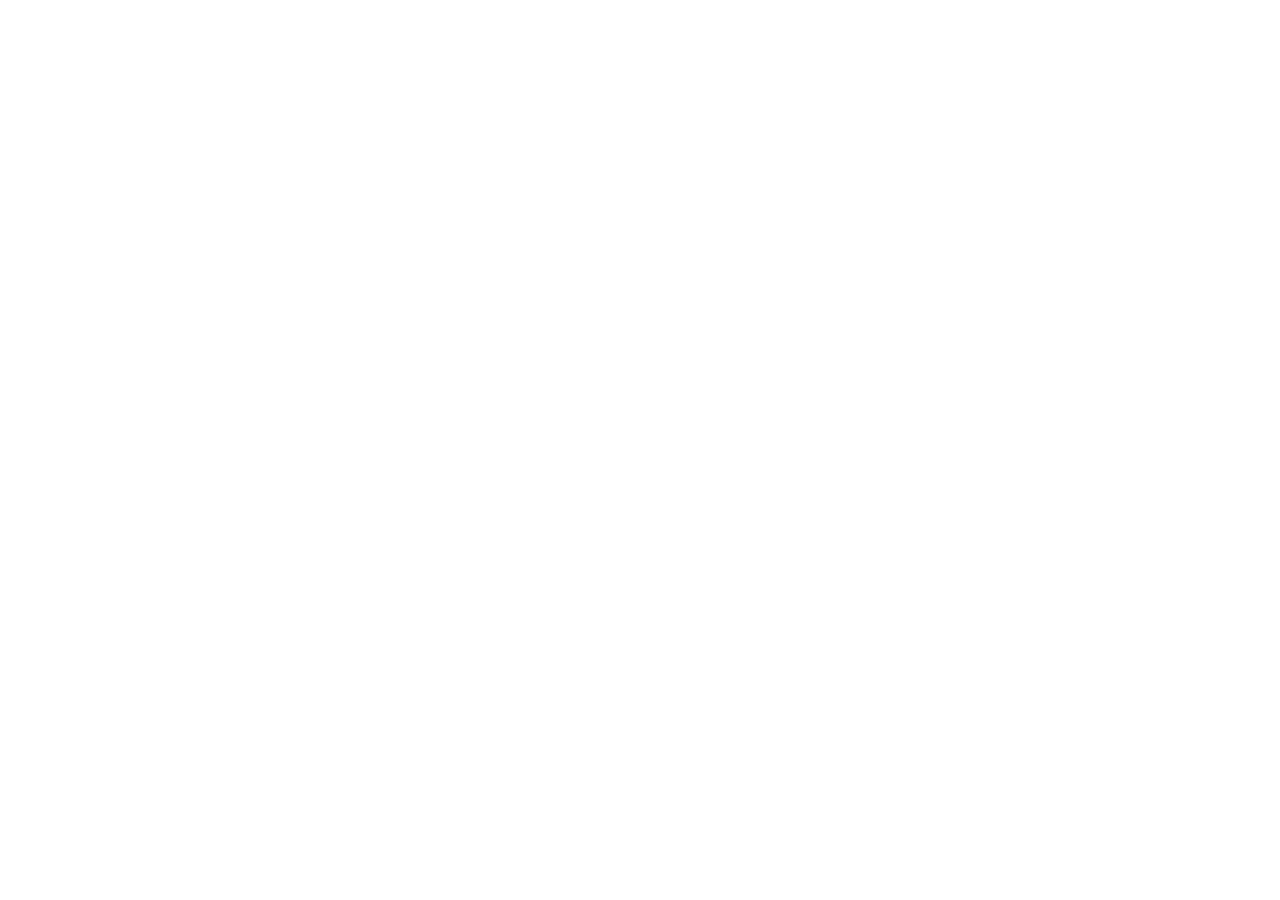
==== index.html @ a76f918e "Feat: Alvarez Laura- Config Intex HTML" ====
<!DOCTYPE html>
<html lang="es">
<head>
    <meta charset="UTF-8">
    <meta name="viewport" content="width=device-width, initial-scale=1.0">
    <title>Index - ONG</title>
</head>
<body>
    
</body>
</html>
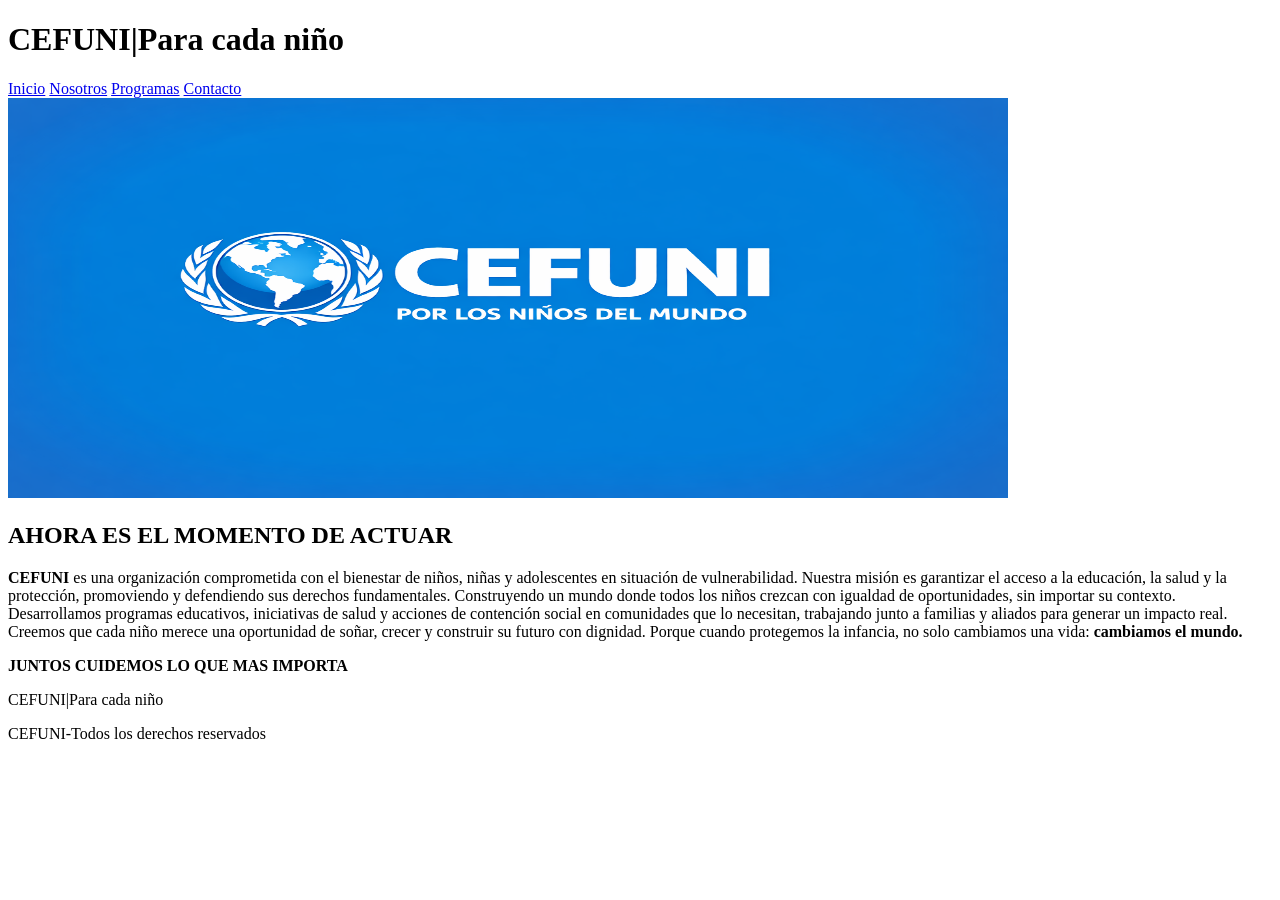
==== commit 0f9c27db: "Feat: Alvarez Laura | Desarrollo del index. c/ nav,main, descripcion y footer." ====
--- a/index.html
+++ b/index.html
@@ -3,9 +3,30 @@
 <head>
     <meta charset="UTF-8">
     <meta name="viewport" content="width=device-width, initial-scale=1.0">
-    <title>Index - ONG</title>
+    <title>Index- ONG</title>
 </head>
 <body>
-    
+       <header>
+        <h1>CEFUNI|Para cada niño</h1>
+    </header>
+    <nav>
+        <a href="index.html">Inicio</a>
+        <a href="nosotros.html">Nosotros</a>
+        <a href="programas.html">Programas</a>
+        <a href="contacto.html">Contacto</a>
+    </nav>
+    <main>
+        <img src="images/imageBanner.png" alt="Logo de la ONG" width="1000" height="400">
+        <h2>AHORA ES EL MOMENTO DE ACTUAR</h2>
+        <p><strong>CEFUNI</strong> es una organización comprometida con el bienestar de niños, niñas y adolescentes en situación de vulnerabilidad.
+            Nuestra misión es garantizar el acceso a la educación, la salud y la protección, promoviendo y defendiendo sus derechos fundamentales. Construyendo un mundo donde todos los niños crezcan con igualdad de oportunidades, sin importar su contexto.
+            Desarrollamos programas educativos, iniciativas de salud y acciones de contención social en comunidades que lo necesitan, trabajando junto a familias y aliados para generar un impacto real.
+            Creemos que cada niño merece una oportunidad de soñar, crecer y construir su futuro con dignidad. Porque cuando protegemos la infancia, no solo cambiamos una vida: <strong>cambiamos el mundo.</strong></p>
+    </main>
+    <footer>
+        <p><strong>JUNTOS CUIDEMOS LO QUE MAS IMPORTA</strong></p>
+        <p>CEFUNI|Para cada niño</p>
+        <p>CEFUNI-Todos los derechos reservados</p>
+    </footer>
 </body>
 </html>
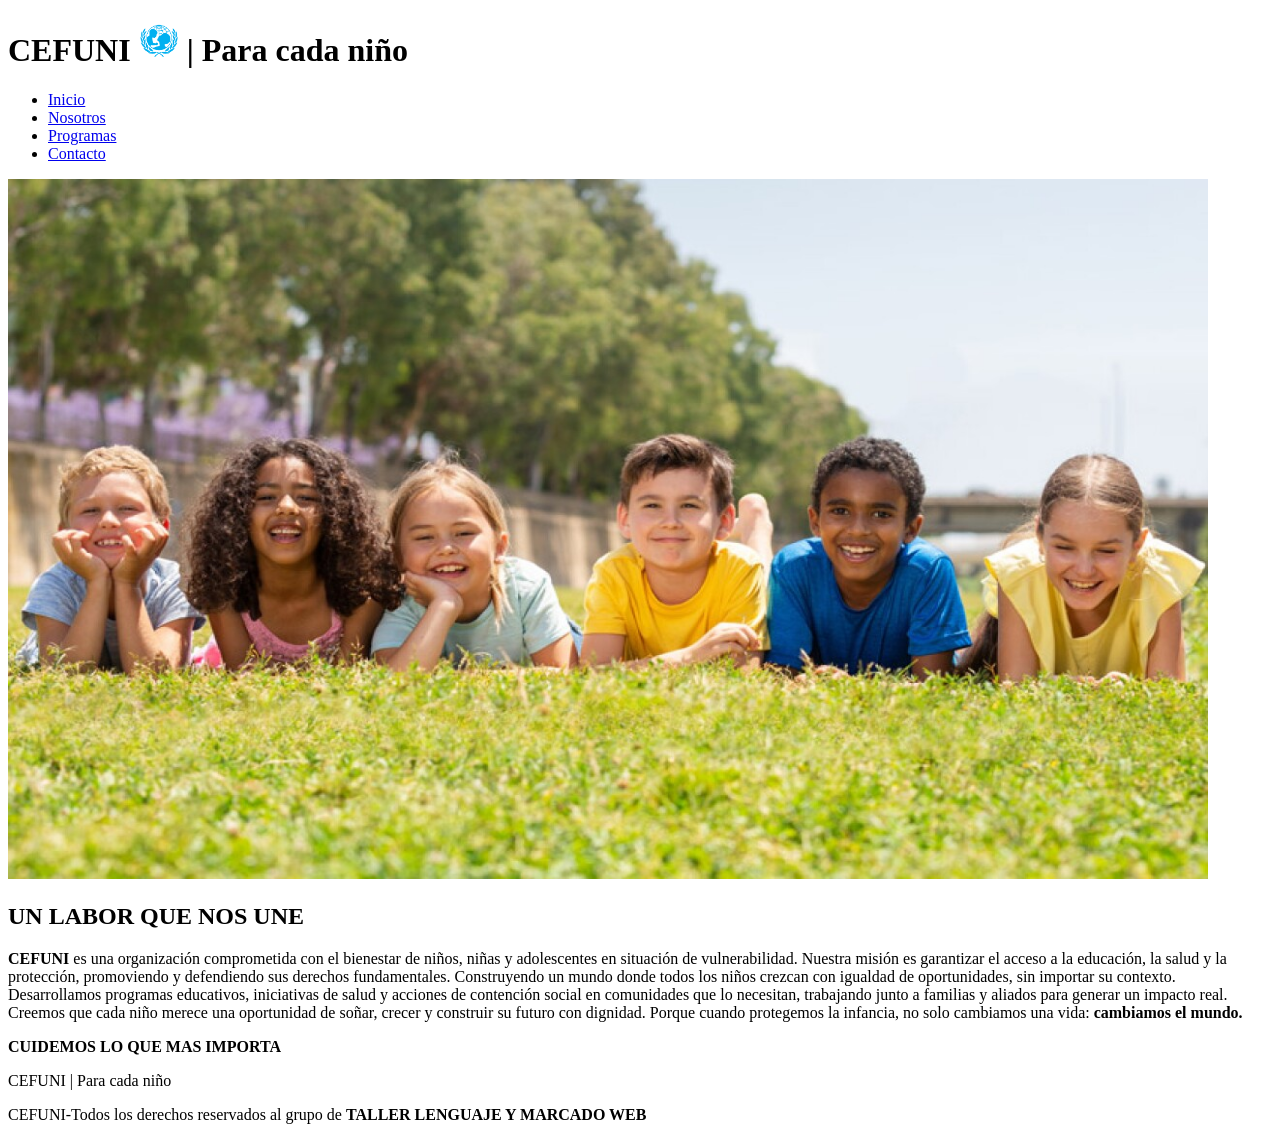
==== commit 555260e5: "Feat: Alvarez Laura | Config INDEX, Agregue una imagen al titulo de Inicio, agregue imagenes a la ca" ====
--- a/index.html
+++ b/index.html
@@ -7,26 +7,32 @@
 </head>
 <body>
        <header>
-        <h1>CEFUNI|Para cada niño</h1>
+        <h1>CEFUNI <img src="images/Logodesinnombre.png" alt="Logo de la ONG Sin Nombre" width="40" height="40"> | Para cada niño </h1>
     </header>
     <nav>
-        <a href="index.html">Inicio</a>
-        <a href="nosotros.html">Nosotros</a>
-        <a href="programas.html">Programas</a>
-        <a href="contacto.html">Contacto</a>
+        <ul>
+                <li><a href="index.html">Inicio</a></li>
+                <li><a href="nosotros.html">Nosotros</a></li>
+                <li><a href="programas.html">Programas</a></li>
+                <li><a href="contacto.html">Contacto</a></li>
+            </ul>
     </nav>
     <main>
-        <img src="images/imageBanner.png" alt="Logo de la ONG" width="1000" height="400">
-        <h2>AHORA ES EL MOMENTO DE ACTUAR</h2>
+        <img src="images/ninossonriendo.jpg" alt="Niños sonriendo en el parque" width="1200" height="700">
+    
+        <h2>UN LABOR QUE NOS UNE</h2>
         <p><strong>CEFUNI</strong> es una organización comprometida con el bienestar de niños, niñas y adolescentes en situación de vulnerabilidad.
             Nuestra misión es garantizar el acceso a la educación, la salud y la protección, promoviendo y defendiendo sus derechos fundamentales. Construyendo un mundo donde todos los niños crezcan con igualdad de oportunidades, sin importar su contexto.
             Desarrollamos programas educativos, iniciativas de salud y acciones de contención social en comunidades que lo necesitan, trabajando junto a familias y aliados para generar un impacto real.
             Creemos que cada niño merece una oportunidad de soñar, crecer y construir su futuro con dignidad. Porque cuando protegemos la infancia, no solo cambiamos una vida: <strong>cambiamos el mundo.</strong></p>
+
+        <p><strong>CUIDEMOS LO QUE MAS IMPORTA</strong></p>
+
+
     </main>
     <footer>
-        <p><strong>JUNTOS CUIDEMOS LO QUE MAS IMPORTA</strong></p>
-        <p>CEFUNI|Para cada niño</p>
-        <p>CEFUNI-Todos los derechos reservados</p>
+        <p>CEFUNI | Para cada niño</p>
+        <p>CEFUNI-Todos los derechos reservados al grupo de <strong>TALLER LENGUAJE Y MARCADO WEB</strong></p>
     </footer>
 </body>
 </html>
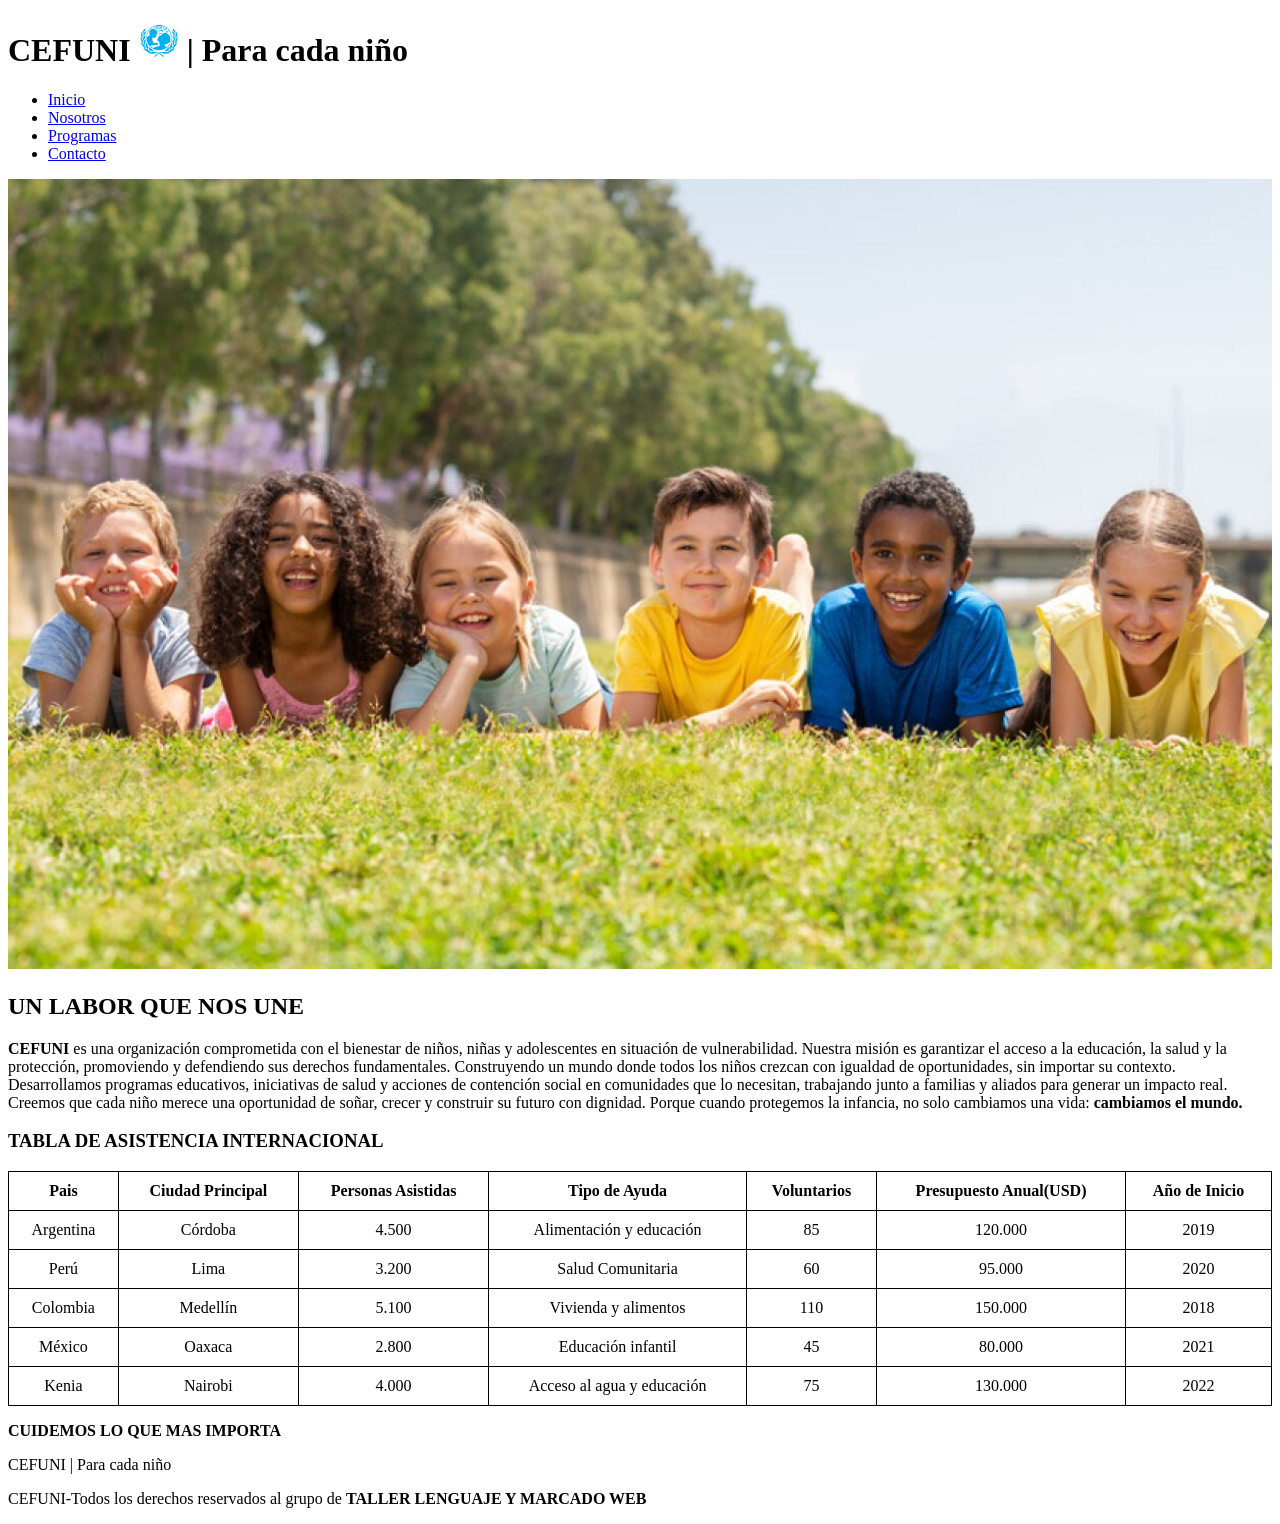
==== commit 69b7de90: "Feat: Alvarez Laura | Modificación del Width de la imagen y creacion de tabla" ====
--- a/index.html
+++ b/index.html
@@ -4,6 +4,18 @@
     <meta charset="UTF-8">
     <meta name="viewport" content="width=device-width, initial-scale=1.0">
     <title>Index- ONG</title>
+    <style>
+        table,th,td{
+            border: 1px solid black;
+            border-collapse: collapse;
+        }
+        th,td {
+            padding: 10px;
+        }
+        th,td{
+            text-align: center;
+        }
+    </style>
 </head>
 <body>
        <header>
@@ -18,15 +30,72 @@
             </ul>
     </nav>
     <main>
-        <img src="images/ninossonriendo.jpg" alt="Niños sonriendo en el parque" width="1200" height="700">
+        <img src="images/ninossonriendo.jpg" alt="Niños sonriendo en el parque" width="100%">
     
         <h2>UN LABOR QUE NOS UNE</h2>
         <p><strong>CEFUNI</strong> es una organización comprometida con el bienestar de niños, niñas y adolescentes en situación de vulnerabilidad.
             Nuestra misión es garantizar el acceso a la educación, la salud y la protección, promoviendo y defendiendo sus derechos fundamentales. Construyendo un mundo donde todos los niños crezcan con igualdad de oportunidades, sin importar su contexto.
             Desarrollamos programas educativos, iniciativas de salud y acciones de contención social en comunidades que lo necesitan, trabajando junto a familias y aliados para generar un impacto real.
             Creemos que cada niño merece una oportunidad de soñar, crecer y construir su futuro con dignidad. Porque cuando protegemos la infancia, no solo cambiamos una vida: <strong>cambiamos el mundo.</strong></p>
+<h3><strong>TABLA DE ASISTENCIA INTERNACIONAL</strong></h3>
+    <table style="width: 100%">
+    <tr>
+        <th>Pais</th>
+        <th>Ciudad Principal</th>
+        <th>Personas Asistidas</th>
+        <th>Tipo de Ayuda</th>
+        <th>Voluntarios</th>
+        <th>Presupuesto Anual(USD)</th>
+        <th>Año de Inicio</th>
+    </tr>
+    <tr>
+        <td>Argentina</td>
+        <td>Córdoba</td>
+        <td>4.500</td>
+        <td>Alimentación y educación</td>
+        <td>85</td>
+        <td>120.000</td>
+        <td>2019</td>
+    </tr>
+    <tr>
+        <td>Perú</td>
+        <td>Lima</td>
+        <td>3.200</td>
+        <td>Salud Comunitaria</td>
+        <td>60</td>
+        <td>95.000</td>
+        <td>2020</td>
+    </tr>
+    <tr>
+        <td>Colombia</td>
+        <td>Medellín</td>
+        <td>5.100</td>
+        <td>Vivienda y alimentos</td>
+        <td>110</td>
+        <td>150.000</td>
+        <td>2018</td>
+    </tr>
+    <tr>
+        <td>México</td>
+        <td>Oaxaca</td>
+        <td>2.800</td>
+        <td>Educación infantil</td>
+        <td>45</td>
+        <td>80.000</td>
+        <td>2021</td>
+    </tr>
+    <tr>
+        <td>Kenia</td>
+        <td>Nairobi</td>
+        <td>4.000</td>
+        <td>Acceso al agua y educación</td>
+        <td>75</td>
+        <td>130.000</td>
+        <td>2022</td>
+    </tr>
+</table>
 
-        <p><strong>CUIDEMOS LO QUE MAS IMPORTA</strong></p>
+    <p><strong>CUIDEMOS LO QUE MAS IMPORTA</strong></p>
 
 
     </main>
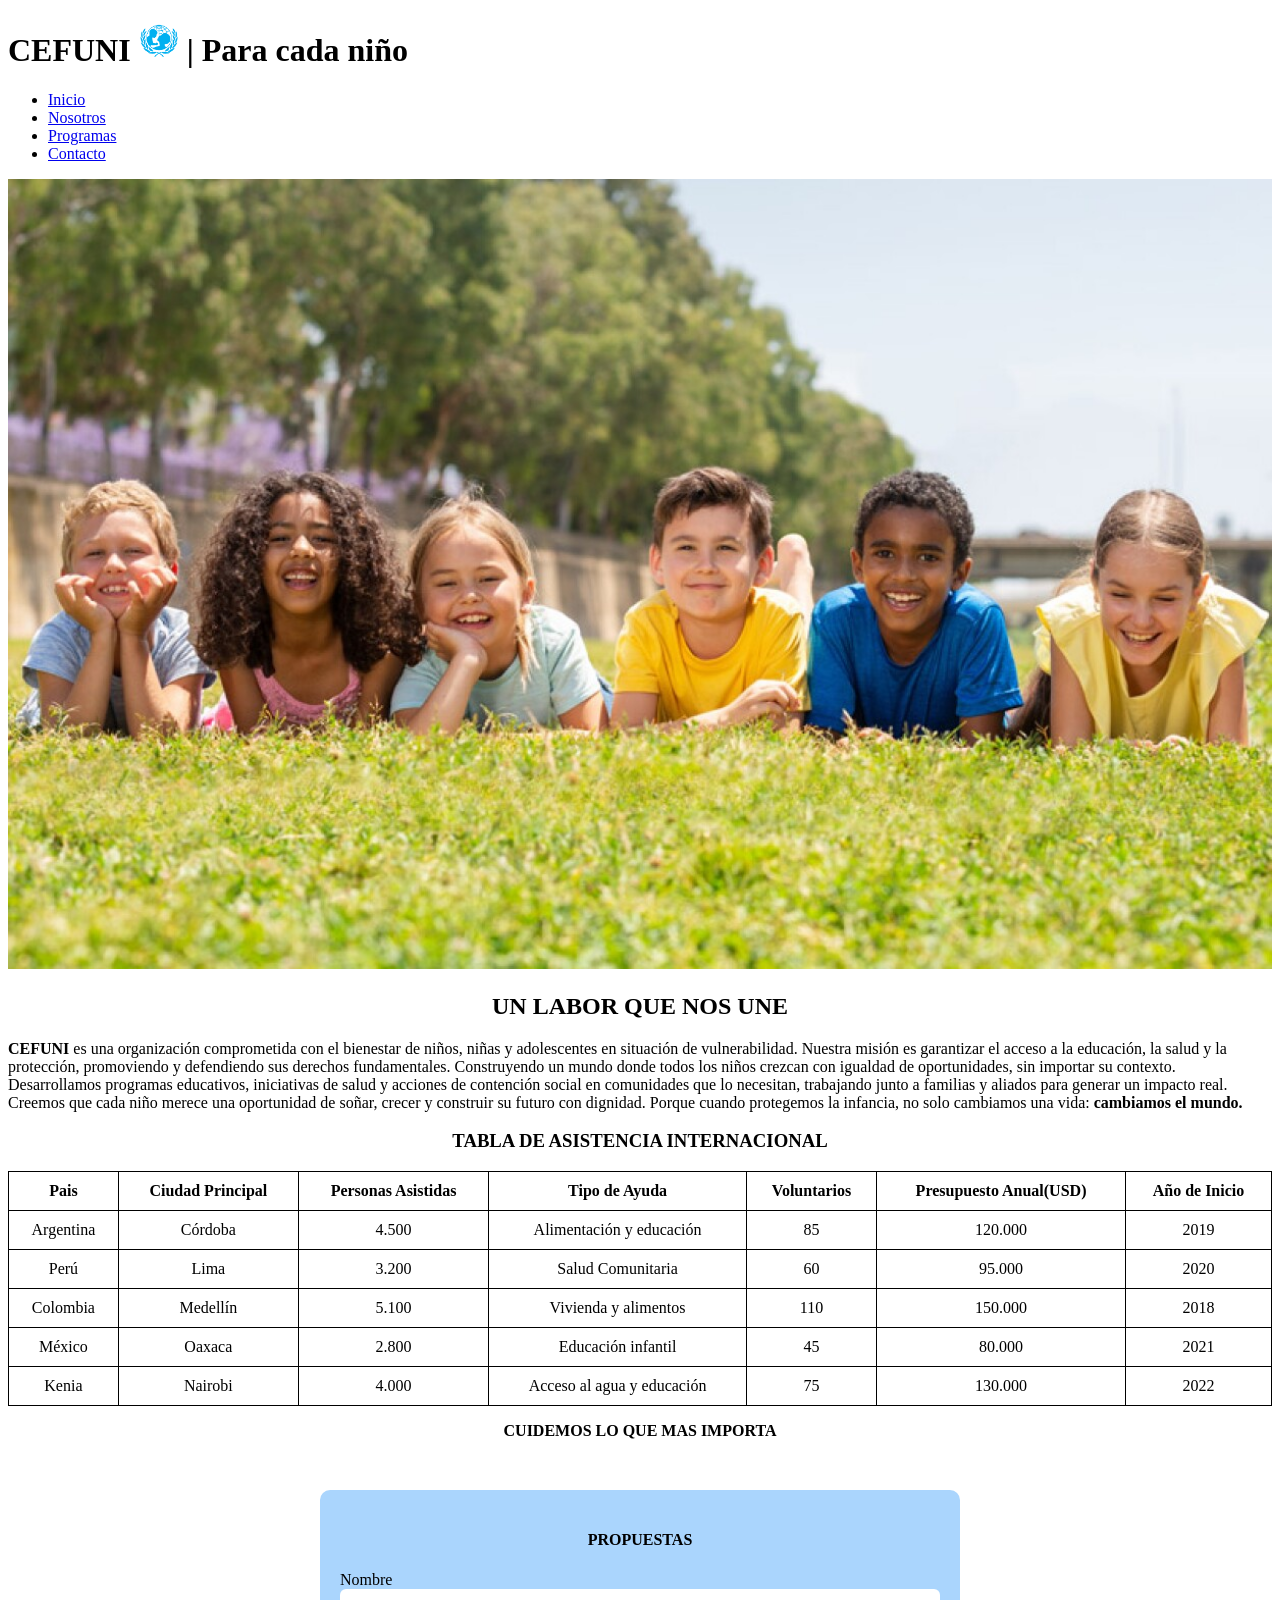
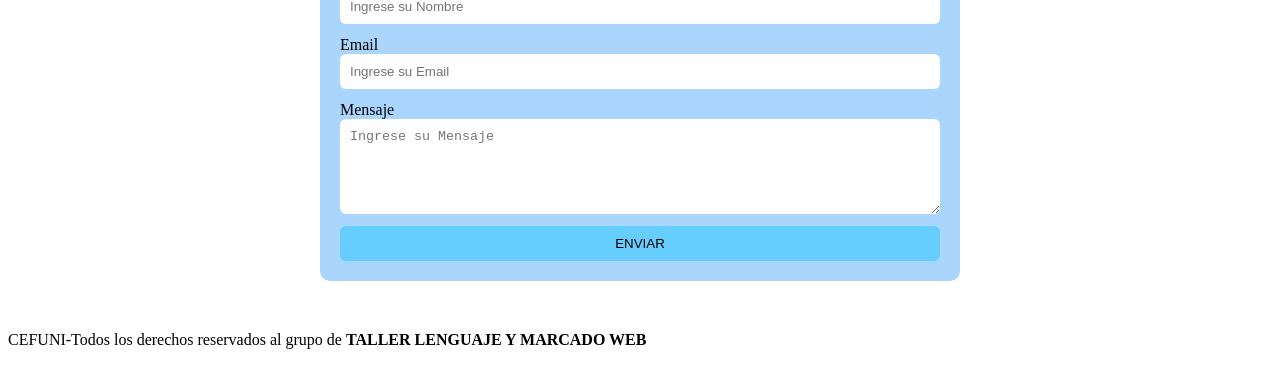
==== commit 8bc23587: "Feat:Alvarez Laura | Agregue el Styles.css, modifique el codigo agregando divs, coloque un form de p" ====
--- a/index.html
+++ b/index.html
@@ -3,104 +3,118 @@
 <head>
     <meta charset="UTF-8">
     <meta name="viewport" content="width=device-width, initial-scale=1.0">
+    <link rel="stylesheet" href="styles.css">
     <title>Index- ONG</title>
-    <style>
-        table,th,td{
-            border: 1px solid black;
-            border-collapse: collapse;
-        }
-        th,td {
-            padding: 10px;
-        }
-        th,td{
-            text-align: center;
-        }
-    </style>
-</head>
+  </head>
 <body>
-       <header>
+    <header>
         <h1>CEFUNI <img src="images/Logodesinnombre.png" alt="Logo de la ONG Sin Nombre" width="40" height="40"> | Para cada niño </h1>
     </header>
     <nav>
         <ul>
-                <li><a href="index.html">Inicio</a></li>
-                <li><a href="nosotros.html">Nosotros</a></li>
-                <li><a href="programas.html">Programas</a></li>
-                <li><a href="contacto.html">Contacto</a></li>
-            </ul>
+            <li><a href="index.html">Inicio</a></li>
+            <li><a href="nosotros.html">Nosotros</a></li>
+            <li><a href="programas.html">Programas</a></li>
+            <li><a href="contacto.html">Contacto</a></li>
+        </ul>
     </nav>
     <main>
         <img src="images/ninossonriendo.jpg" alt="Niños sonriendo en el parque" width="100%">
-    
-        <h2>UN LABOR QUE NOS UNE</h2>
+     <div style="text-align: center;">
+                    <h2>UN LABOR QUE NOS UNE</h2>
+        </div>
         <p><strong>CEFUNI</strong> es una organización comprometida con el bienestar de niños, niñas y adolescentes en situación de vulnerabilidad.
             Nuestra misión es garantizar el acceso a la educación, la salud y la protección, promoviendo y defendiendo sus derechos fundamentales. Construyendo un mundo donde todos los niños crezcan con igualdad de oportunidades, sin importar su contexto.
             Desarrollamos programas educativos, iniciativas de salud y acciones de contención social en comunidades que lo necesitan, trabajando junto a familias y aliados para generar un impacto real.
-            Creemos que cada niño merece una oportunidad de soñar, crecer y construir su futuro con dignidad. Porque cuando protegemos la infancia, no solo cambiamos una vida: <strong>cambiamos el mundo.</strong></p>
-<h3><strong>TABLA DE ASISTENCIA INTERNACIONAL</strong></h3>
-    <table style="width: 100%">
-    <tr>
-        <th>Pais</th>
-        <th>Ciudad Principal</th>
-        <th>Personas Asistidas</th>
-        <th>Tipo de Ayuda</th>
-        <th>Voluntarios</th>
-        <th>Presupuesto Anual(USD)</th>
-        <th>Año de Inicio</th>
-    </tr>
-    <tr>
-        <td>Argentina</td>
-        <td>Córdoba</td>
-        <td>4.500</td>
-        <td>Alimentación y educación</td>
-        <td>85</td>
-        <td>120.000</td>
-        <td>2019</td>
-    </tr>
-    <tr>
-        <td>Perú</td>
-        <td>Lima</td>
-        <td>3.200</td>
-        <td>Salud Comunitaria</td>
-        <td>60</td>
-        <td>95.000</td>
-        <td>2020</td>
-    </tr>
-    <tr>
-        <td>Colombia</td>
-        <td>Medellín</td>
-        <td>5.100</td>
-        <td>Vivienda y alimentos</td>
-        <td>110</td>
-        <td>150.000</td>
-        <td>2018</td>
-    </tr>
-    <tr>
-        <td>México</td>
-        <td>Oaxaca</td>
-        <td>2.800</td>
-        <td>Educación infantil</td>
-        <td>45</td>
-        <td>80.000</td>
-        <td>2021</td>
-    </tr>
-    <tr>
-        <td>Kenia</td>
-        <td>Nairobi</td>
-        <td>4.000</td>
-        <td>Acceso al agua y educación</td>
-        <td>75</td>
-        <td>130.000</td>
-        <td>2022</td>
-    </tr>
-</table>
+            Creemos que cada niño merece una oportunidad de soñar, crecer y construir su futuro con dignidad. Porque cuando protegemos la infancia, no solo cambiamos una vida: <strong>cambiamos el mundo.</strong>
+        </p>  
+        <div style="text-align: center;">
+            <h3><strong>TABLA DE ASISTENCIA INTERNACIONAL</strong></h3>
+        </div>
+        
+        
+        <table style="width: 100%">
+           <tr>
+             <th>Pais</th>
+             <th>Ciudad Principal</th>
+             <th>Personas Asistidas</th>
+             <th>Tipo de Ayuda</th>
+             <th>Voluntarios</th>
+             <th>Presupuesto Anual(USD)</th>
+             <th>Año de Inicio</th>
+            </tr>
+            <tr>
+             <td>Argentina</td>
+             <td>Córdoba</td>
+             <td>4.500</td>
+             <td>Alimentación y educación</td>
+             <td>85</td>
+             <td>120.000</td>
+             <td>2019</td>
+            </tr>
+            <tr>
+             <td>Perú</td>
+             <td>Lima</td>
+             <td>3.200</td>
+             <td>Salud Comunitaria</td>
+             <td>60</td>
+             <td>95.000</td>
+             <td>2020</td>
+            </tr>
+            <tr>
+             <td>Colombia</td>
+             <td>Medellín</td>
+             <td>5.100</td>
+             <td>Vivienda y alimentos</td>
+             <td>110</td>
+             <td>150.000</td>
+             <td>2018</td>
+            </tr>
+            <tr>
+             <td>México</td>
+             <td>Oaxaca</td>
+             <td>2.800</td>
+             <td>Educación infantil</td>
+             <td>45</td>
+             <td>80.000</td>
+             <td>2021</td>
+            </tr>
+            <tr>
+             <td>Kenia</td>
+             <td>Nairobi</td>
+             <td>4.000</td>
+             <td>Acceso al agua y educación</td>
+             <td>75</td>
+             <td>130.000</td>
+             <td>2022</td>
+            </tr>
+        </table>
 
-    <p><strong>CUIDEMOS LO QUE MAS IMPORTA</strong></p>
+        <div style="text-align: center;">
+            <p><strong>CUIDEMOS LO QUE MAS IMPORTA</strong></p>
+        </div>
+        <section class="contacto">
+          <form action="#" method="post">
+                <div style="text-align: center;">
+                    <h4><strong>PROPUESTAS</strong></h4>
+                </div>
+                <div class="input-group">
 
+                 <label for="name">Nombre</label>
+                 <input type="text" name="name" id="name" placeholder="Ingrese su Nombre" >
 
+                 <label for="email">Email</label>
+                 <input type="email" name="email" id="email" placeholder="Ingrese su Email">
+
+                 <label for="message">Mensaje</label>
+                 <textarea name="message" id="message" rows="5" placeholder="Ingrese su Mensaje" required></textarea>
+                 
+                 <button class="btn" type="submit">ENVIAR</button>
+              </div>
+            </form>
+        </section>
     </main>
     <footer>
-        <p>CEFUNI | Para cada niño</p>
         <p>CEFUNI-Todos los derechos reservados al grupo de <strong>TALLER LENGUAJE Y MARCADO WEB</strong></p>
     </footer>
 </body>
--- a/styles.css
+++ b/styles.css
@@ -0,0 +1,41 @@
+table, th, td {
+    border: 1px solid black;
+    border-collapse: collapse;
+    text-align: center;
+    padding: 10px;
+}
+
+/* FORMULARIO ONG */
+.contacto {
+    max-width: 600px;
+    margin: 50px auto;
+    padding: 20px;
+    background: #aad5fd;
+    border-radius: 10px;
+}
+
+.input-group {
+    display: flex;
+    flex-direction: column;
+}
+
+.input-group input,
+.input-group textarea {
+    padding: 10px;
+    margin-bottom: 12px;
+    border: none;
+    border-radius: 6px;
+}
+
+.btn {
+    padding: 10px;
+    background: #65ceff;
+    color: rgb(0, 0, 0);
+    border: none;
+    border-radius: 6px;
+    cursor: pointer;
+}
+
+.btn:hover {
+    background: #1070ff;
+}
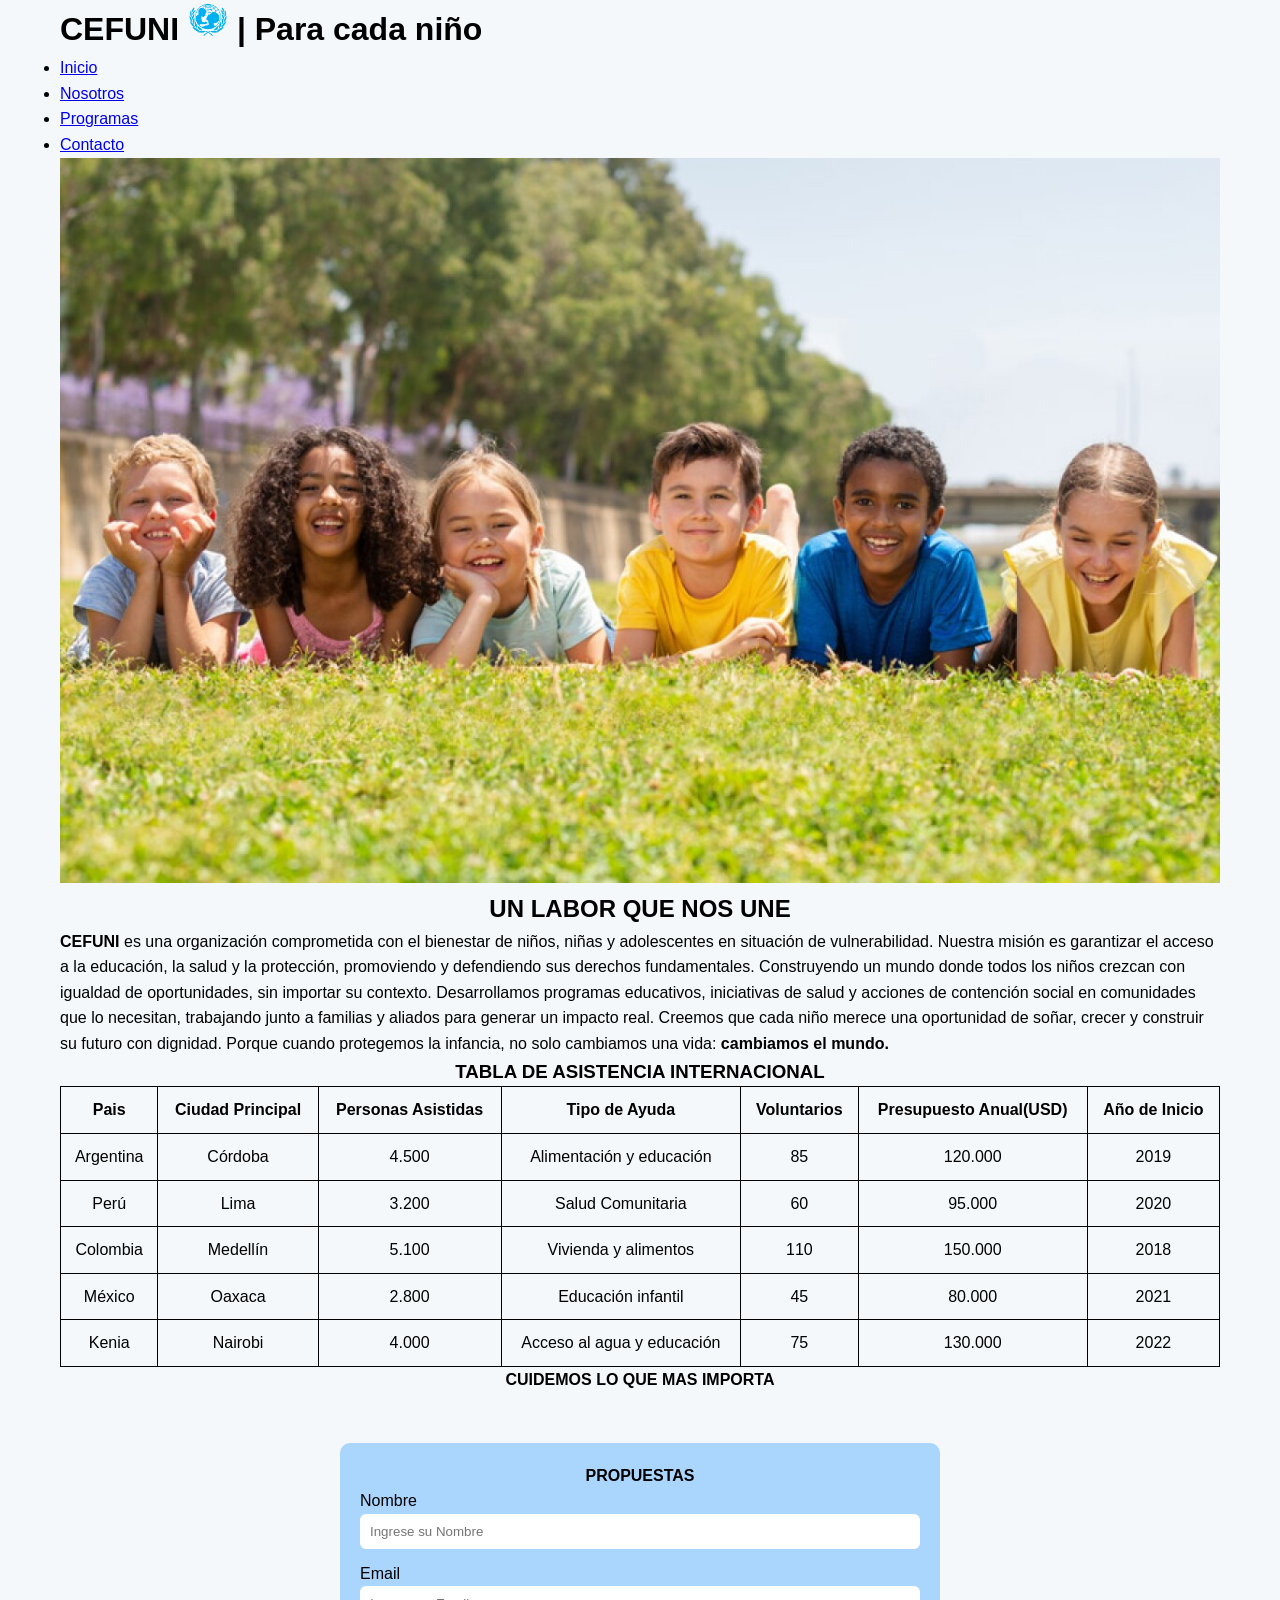
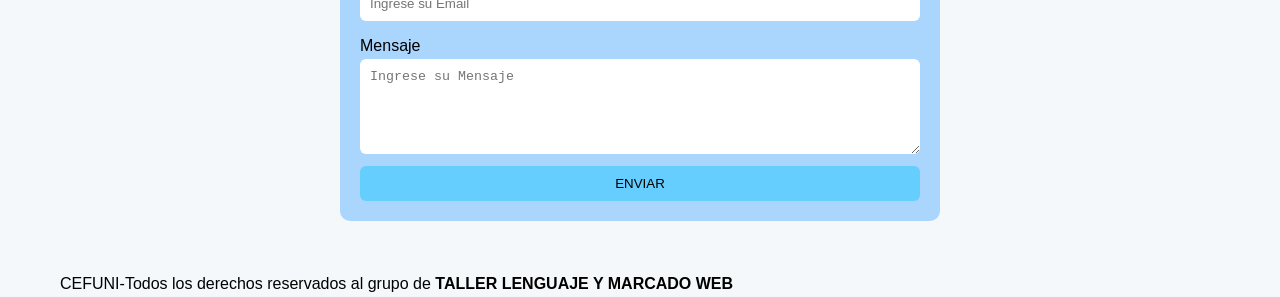
==== commit 731c9c69: "fix: agregado de Bootstrap, agregado de JS y modo oscuro" ====
--- a/index.html
+++ b/index.html
@@ -5,7 +5,7 @@
     <meta name="viewport" content="width=device-width, initial-scale=1.0">
     <link rel="stylesheet" href="styles.css">
     <title>Index- ONG</title>
-  </head>
+</head>
 <body>
     <header>
         <h1>CEFUNI <img src="images/Logodesinnombre.png" alt="Logo de la ONG Sin Nombre" width="40" height="40"> | Para cada niño </h1>
@@ -20,7 +20,7 @@
     </nav>
     <main>
         <img src="images/ninossonriendo.jpg" alt="Niños sonriendo en el parque" width="100%">
-     <div style="text-align: center;">
+    <div style="text-align: center;">
                     <h2>UN LABOR QUE NOS UNE</h2>
         </div>
         <p><strong>CEFUNI</strong> es una organización comprometida con el bienestar de niños, niñas y adolescentes en situación de vulnerabilidad.
@@ -34,59 +34,59 @@
         
         
         <table style="width: 100%">
-           <tr>
-             <th>Pais</th>
-             <th>Ciudad Principal</th>
-             <th>Personas Asistidas</th>
-             <th>Tipo de Ayuda</th>
-             <th>Voluntarios</th>
-             <th>Presupuesto Anual(USD)</th>
-             <th>Año de Inicio</th>
+        <tr>
+            <th>Pais</th>
+            <th>Ciudad Principal</th>
+            <th>Personas Asistidas</th>
+            <th>Tipo de Ayuda</th>
+            <th>Voluntarios</th>
+            <th>Presupuesto Anual(USD)</th>
+            <th>Año de Inicio</th>
             </tr>
             <tr>
-             <td>Argentina</td>
-             <td>Córdoba</td>
-             <td>4.500</td>
-             <td>Alimentación y educación</td>
-             <td>85</td>
-             <td>120.000</td>
-             <td>2019</td>
+            <td>Argentina</td>
+            <td>Córdoba</td>
+            <td>4.500</td>
+            <td>Alimentación y educación</td>
+            <td>85</td>
+            <td>120.000</td>
+            <td>2019</td>
             </tr>
             <tr>
-             <td>Perú</td>
-             <td>Lima</td>
-             <td>3.200</td>
-             <td>Salud Comunitaria</td>
-             <td>60</td>
-             <td>95.000</td>
-             <td>2020</td>
+            <td>Perú</td>
+            <td>Lima</td>
+            <td>3.200</td>
+            <td>Salud Comunitaria</td>
+            <td>60</td>
+            <td>95.000</td>
+            <td>2020</td>
             </tr>
             <tr>
-             <td>Colombia</td>
-             <td>Medellín</td>
-             <td>5.100</td>
-             <td>Vivienda y alimentos</td>
-             <td>110</td>
-             <td>150.000</td>
-             <td>2018</td>
+            <td>Colombia</td>
+            <td>Medellín</td>
+            <td>5.100</td>
+            <td>Vivienda y alimentos</td>
+            <td>110</td>
+            <td>150.000</td>
+            <td>2018</td>
             </tr>
             <tr>
-             <td>México</td>
-             <td>Oaxaca</td>
-             <td>2.800</td>
-             <td>Educación infantil</td>
-             <td>45</td>
-             <td>80.000</td>
-             <td>2021</td>
+            <td>México</td>
+            <td>Oaxaca</td>
+            <td>2.800</td>
+            <td>Educación infantil</td>
+            <td>45</td>
+            <td>80.000</td>
+            <td>2021</td>
             </tr>
             <tr>
-             <td>Kenia</td>
-             <td>Nairobi</td>
-             <td>4.000</td>
-             <td>Acceso al agua y educación</td>
-             <td>75</td>
-             <td>130.000</td>
-             <td>2022</td>
+            <td>Kenia</td>
+            <td>Nairobi</td>
+            <td>4.000</td>
+            <td>Acceso al agua y educación</td>
+            <td>75</td>
+            <td>130.000</td>
+            <td>2022</td>
             </tr>
         </table>
 
@@ -94,23 +94,23 @@
             <p><strong>CUIDEMOS LO QUE MAS IMPORTA</strong></p>
         </div>
         <section class="contacto">
-          <form action="#" method="post">
+        <form action="#" method="post">
                 <div style="text-align: center;">
                     <h4><strong>PROPUESTAS</strong></h4>
                 </div>
                 <div class="input-group">
 
-                 <label for="name">Nombre</label>
-                 <input type="text" name="name" id="name" placeholder="Ingrese su Nombre" >
+                <label for="name">Nombre</label>
+                <input type="text" name="name" id="name" placeholder="Ingrese su Nombre" >
 
-                 <label for="email">Email</label>
-                 <input type="email" name="email" id="email" placeholder="Ingrese su Email">
+                <label for="email">Email</label>
+                <input type="email" name="email" id="email" placeholder="Ingrese su Email">
 
-                 <label for="message">Mensaje</label>
-                 <textarea name="message" id="message" rows="5" placeholder="Ingrese su Mensaje" required></textarea>
-                 
-                 <button class="btn" type="submit">ENVIAR</button>
-              </div>
+                <label for="message">Mensaje</label>
+                <textarea name="message" id="message" rows="5" placeholder="Ingrese su Mensaje" required></textarea>
+                
+                <button class="btn" type="submit">ENVIAR</button>
+            </div>
             </form>
         </section>
     </main>
--- a/styles.css
+++ b/styles.css
@@ -1,3 +1,42 @@
+/* Variables CSS-Paleta de colores del sitio */
+:root {
+    /* Colores de fondo */
+    --color-fondo-principal: #f4f8fb; 
+    --color-fondo-seccion: #e5ecf3;
+    --color-fondo-articulo: #cddceb;
+    --color-fondo-contacto: #aad5fd;
+    
+    /* Colores de marca y botones */
+    --color-primario: #5f97ff;     
+    --color-acento: #65ceff;      
+    --color-acento-hover: #1070ff; 
+    /* Colores de texto */
+    --color-texto: #000000;
+    /* Tipografía  */
+    --fuente-principal: 'Montserrat', sans-serif;
+}
+
+/* Bordes */
+* {
+    margin: 0;
+    padding: 0;
+    box-sizing: border-box;
+}
+
+/* Body y Tipografía Global */
+body {
+    font-family: var(--fuente-principal);
+    background-color: var(--color-fondo-principal);
+    color: var(--color-texto);
+    font-size: 16px;
+    line-height: 1.6; /* Interlineado */
+    
+    /* Centrado general del contenido de la página */
+    max-width: 1200px;
+    margin: 0 auto;
+    padding: 0 20px;
+}
+
 table, th, td {
     border: 1px solid black;
     border-collapse: collapse;
@@ -38,4 +77,83 @@
 
 .btn:hover {
     background: #1070ff;
+}
+
+/* ESTILOS PARA SECTIONS, ARTICLE, HEADINGS Y PARRAFOS */   
+.article {
+    margin: 20px;
+    padding: 20px;
+    background: #cddceb;
+    border-radius: 10px;
+}
+
+.section {
+    margin: 30px;
+    padding: 30px;
+    background: #e5ecf3;
+    border-radius: 20px;
+}
+
+.h1 {
+    color: #5f97ff;
+    text-align: center;
+    font-size: 40px;
+}
+.h2 {
+    color: #000000;
+    text-align: left;
+    font-size: 30px;
+}
+.h3 {
+    color: #000000;
+    text-align: left;
+}
+
+.p{
+    color: #000000;
+    font-size: 16px;
+}
+
+/* =========================================
+Bootstrap -Etapa 3
+========================================= */
+
+/* Modificamos el botón principal de Bootstrap para que use el color de CEFUNI */
+.btn-primary {
+background-color: var(--color-primario);
+border-color: var(--color-primario);
+font-weight: bold;
+}
+
+/* Color cuando pasamos el mouse por encima (hover) */
+.btn-primary:hover {
+background-color: var(--color-acento-hover);
+border-color: var(--color-acento-hover);
+}
+
+/* =========================================
+JavaScript - Modo Oscuro 
+========================================= */
+body.oscuro {
+background-color: #1a1a1a;
+color: #f5f5f5;
+}
+
+/* Ajustamos los textos para que se lean en fondo negro */
+body.oscuro .h1,
+body.oscuro .h2,
+body.oscuro .h3,
+body.oscuro .p,
+body.oscuro p {
+color: #f5f5f5;
+}
+
+/* Ajustamos las tarjetas de Bootstrap para que no queden blancas */
+body.oscuro .card {
+background-color: #2d2d2d;
+border-color: #444;
+}
+
+body.oscuro .card-text {
+color: #e0e0e0;
 }
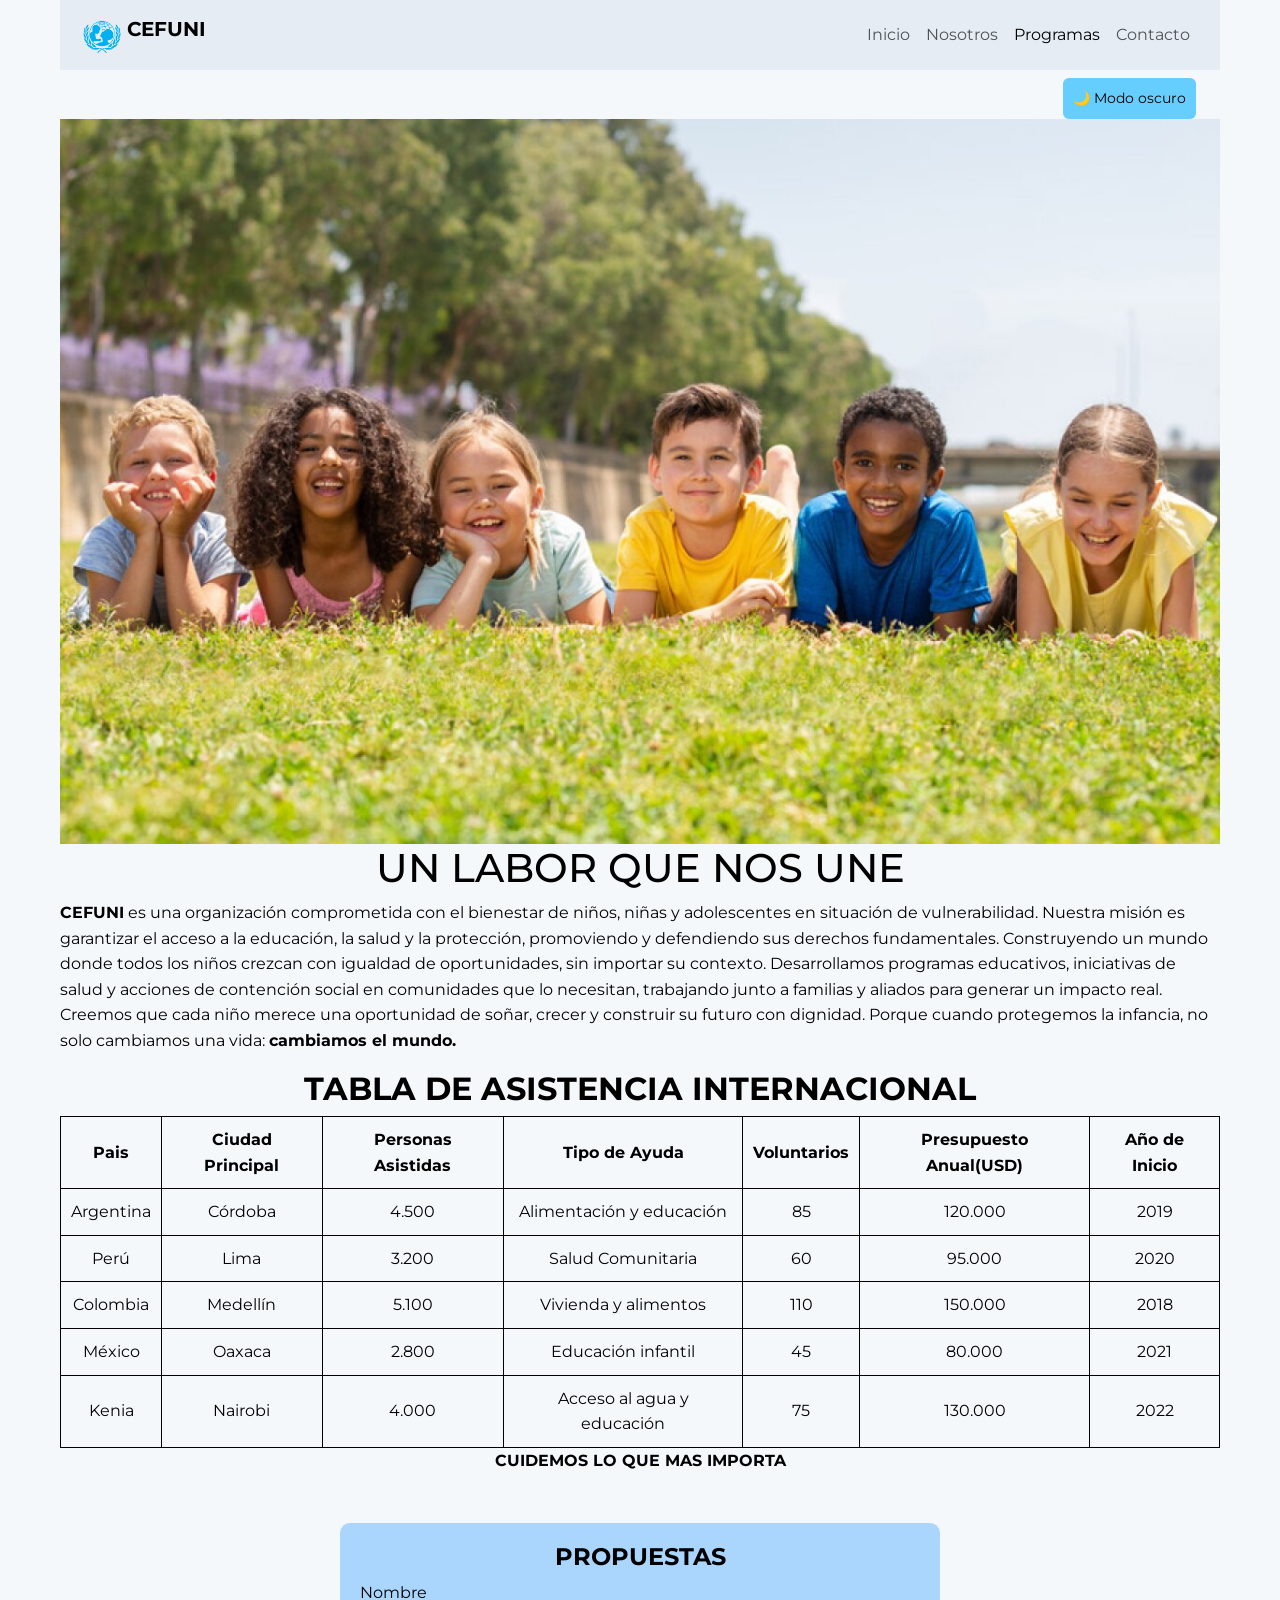
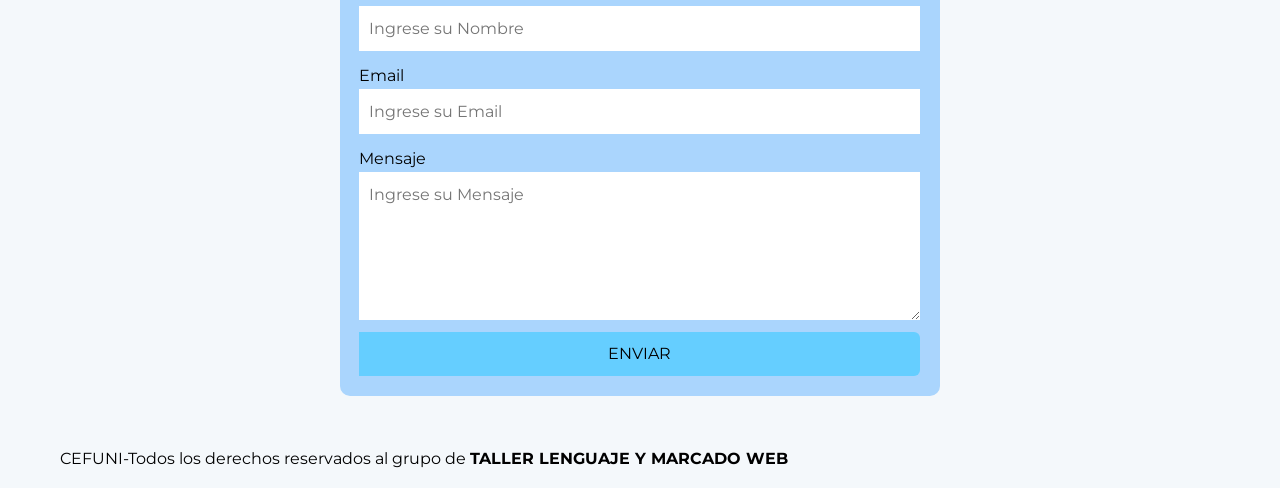
==== commit ef12ce35: "fix: modificacion del nav, agregado de Bootstrap, agregado de JS y el modo oscuro" ====
--- a/index.html
+++ b/index.html
@@ -3,25 +3,51 @@
 <head>
     <meta charset="UTF-8">
     <meta name="viewport" content="width=device-width, initial-scale=1.0">
-    <link rel="stylesheet" href="styles.css">
-    <title>Index- ONG</title>
+    <title>CEFUNI - Inicio</title>
+    <link href="https://cdn.jsdelivr.net/npm/bootstrap@5.3.3/dist/css/bootstrap.min.css" rel="stylesheet">
+
+    <link href="https://fonts.googleapis.com/css2?family=Montserrat:wght@400;700&display=swap" rel="stylesheet">
+
+    <link rel="stylesheet" href="styles.css"> 
 </head>
 <body>
     <header>
-        <h1>CEFUNI <img src="images/Logodesinnombre.png" alt="Logo de la ONG Sin Nombre" width="40" height="40"> | Para cada niño </h1>
+        <nav class="navbar navbar-expand-lg navbar-light" style="background-color: var(--color-fondo-seccion);">
+            <div class="container">
+                
+                <a class="navbar-brand" href="index.html">
+                    <img src="images/Logodesinnombre.png" alt="Logo de CEFUNI" width="40" height="40" class="d-inline-block align-text-top">
+                    <strong>CEFUNI</strong>
+                </a>
+                
+                <button class="navbar-toggler" type="button" data-bs-toggle="collapse" data-bs-target="#menuNavegacion" aria-controls="menuNavegacion" aria-expanded="false" aria-label="Menú">
+                    <span class="navbar-toggler-icon"></span>
+                </button>
+                
+                <div class="collapse navbar-collapse" id="menuNavegacion">
+                    <ul class="navbar-nav ms-auto">
+                        <li class="nav-item">
+                            <a class="nav-link" href="index.html">Inicio</a>
+                        </li>
+                        <li class="nav-item">
+                            <a class="nav-link" href="nosotros.html">Nosotros</a>
+                        </li>
+                        <li class="nav-item">
+                            <a class="nav-link active" href="programas.html">Programas</a>
+                        </li>
+                        <li class="nav-item">
+                            <a class="nav-link" href="contacto.html">Contacto</a>
+                        </li>
+                    </ul>
+        </nav>
+        <div class="text-end pe-4 pt-2">
+            <button id="btn-modo" class="btn btn-dark btn-sm">🌙 Modo oscuro</button>
+        </div>
     </header>
-    <nav>
-        <ul>
-            <li><a href="index.html">Inicio</a></li>
-            <li><a href="nosotros.html">Nosotros</a></li>
-            <li><a href="programas.html">Programas</a></li>
-            <li><a href="contacto.html">Contacto</a></li>
-        </ul>
-    </nav>
     <main>
         <img src="images/ninossonriendo.jpg" alt="Niños sonriendo en el parque" width="100%">
     <div style="text-align: center;">
-                    <h2>UN LABOR QUE NOS UNE</h2>
+                    <h1>UN LABOR QUE NOS UNE</h1>
         </div>
         <p><strong>CEFUNI</strong> es una organización comprometida con el bienestar de niños, niñas y adolescentes en situación de vulnerabilidad.
             Nuestra misión es garantizar el acceso a la educación, la salud y la protección, promoviendo y defendiendo sus derechos fundamentales. Construyendo un mundo donde todos los niños crezcan con igualdad de oportunidades, sin importar su contexto.
@@ -29,7 +55,7 @@
             Creemos que cada niño merece una oportunidad de soñar, crecer y construir su futuro con dignidad. Porque cuando protegemos la infancia, no solo cambiamos una vida: <strong>cambiamos el mundo.</strong>
         </p>  
         <div style="text-align: center;">
-            <h3><strong>TABLA DE ASISTENCIA INTERNACIONAL</strong></h3>
+            <h2><strong>TABLA DE ASISTENCIA INTERNACIONAL</strong></h2>
         </div>
         
         
@@ -117,5 +143,8 @@
     <footer>
         <p>CEFUNI-Todos los derechos reservados al grupo de <strong>TALLER LENGUAJE Y MARCADO WEB</strong></p>
     </footer>
+
+    <script src="https://cdn.jsdelivr.net/npm/bootstrap@5.3.3/dist/js/bootstrap.bundle.min.js"></script>
+    <script src="js/main.js"></script>
 </body>
 </html>
--- a/styles.css
+++ b/styles.css
@@ -95,7 +95,7 @@
 }
 
 .h1 {
-    color: #5f97ff;
+    color: #000000;
     text-align: center;
     font-size: 40px;
 }
@@ -156,4 +156,9 @@
 
 body.oscuro .card-text {
 color: #e0e0e0;
+}
+
+body.oscuro .section {
+background-color: #2d2d2d;
+border-color: #444;
 }
